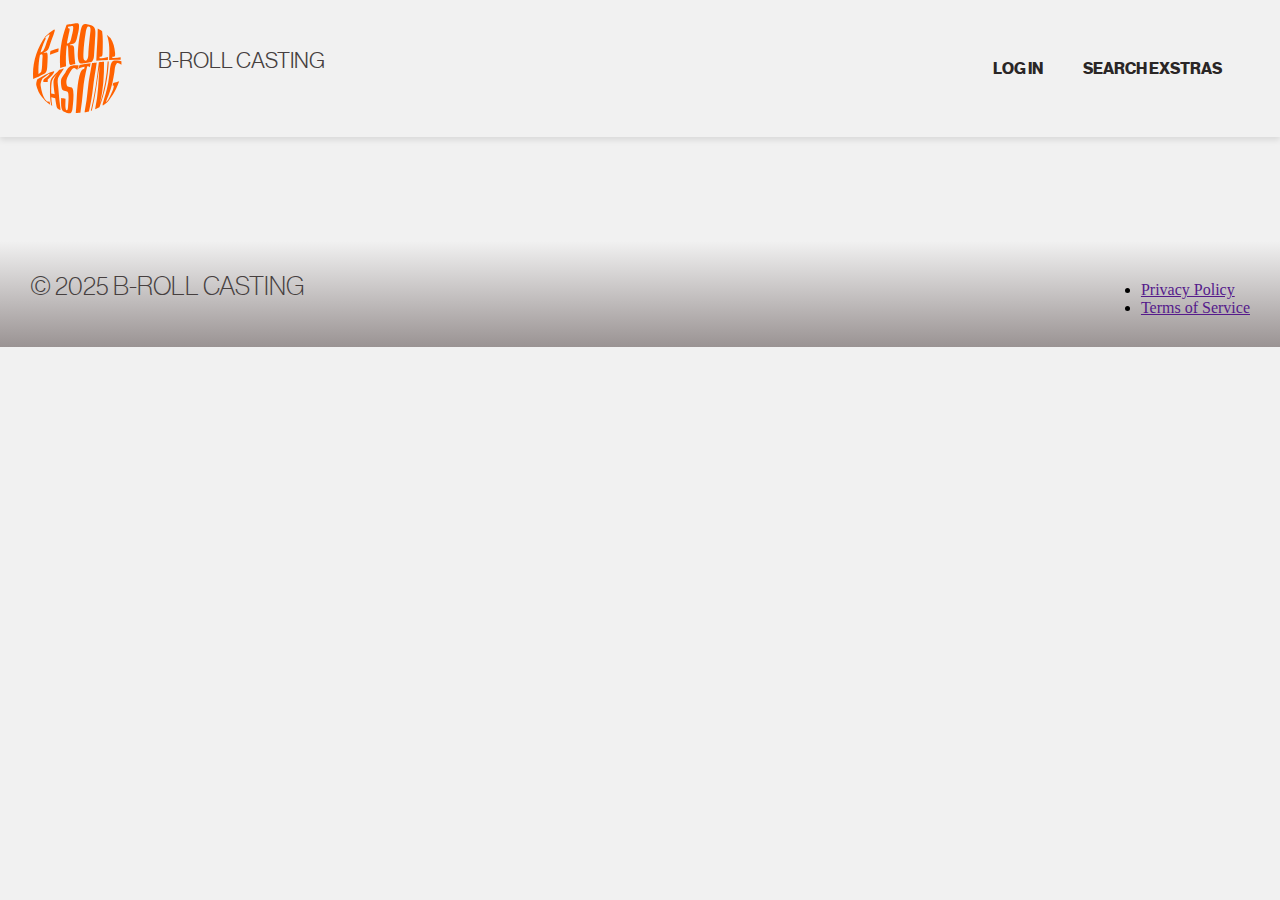
==== login.html @ 60fe9258 "add link header" ====
<!DOCTYPE html>
<html lang="en">
  <head>
    <meta charset="UTF-8" />
    <meta name="viewport" content="width=device-width, initial-scale=1.0" />
    <link rel="stylesheet" href="css/base.css" />
    <link rel="stylesheet" href="css/person.css" />
    <link rel="stylesheet" href="css/menu.css" />

    <title>person</title>
  </head>

  <body>
    <div class="top">
      <header>
        <div class="header-container">
          <div class="logo">
            <a href="index.html">
              <img src="imgs/logo.svg" alt="" class="img_logo" />
            </a>
          </div>
          <div class="menu menu_left"><p>B-ROLL CASTING</p></div>
        </div>
        <nav>
          <ul class="menu">
            <li><a href="login.html">LOG IN</a></li>
            <li><a href="oversigt.html">SEARCH EXSTRAS</a></li>
            <!-- <li><input type="text" class="search-input" placeholder="QUICK SEARCH" /></li> -->
          </ul>
          <div class="burger">
            <div class="line"></div>
            <div class="line"></div>
            <div class="line"></div>
          </div>
        </nav>
      </header>
    </div>
    <main></main>
    <footer>
      <div class="footer-container">
        <div class="footer_left">
          <img src="" alt="" />
          <p>© 2025 B-ROLL CASTING</p>
        </div>
        <div class="footer_right">
          <ul>
            <li><a href="">Privacy Policy</a></li>
            <li><a href="">Terms of Service</a></li>
          </ul>
        </div>
      </div>
    </footer>
    <script src="js/burger.js"></script>
    <script src="js/person.js"></script>
  </body>
</html>
---- css/base.css ----
* {
  margin: 0px;
  padding: 0px;
  box-sizing: border-box;
}

img {
  width: 100%;
  height: auto;
  display: block;
}

:root {
  scroll-behavior: smooth;
}

/* html variabler */
html {
  --primary_grey: #f1f1f1;
  --orange: #ff6201;
  --darkgrey: #463f3f;
  --text_darkgrey: #2a2626;
  --black: #000000;
  --light_yellow: #ffe9bf;
  --lightgrey: #9a9393;
}

/* body og main */
main {
  max-width: 1300px;
  margin: 0 auto;
}

/* bold */
@font-face {
  font-family: "neue_haas_grotesk_display75Bd";
  src: url(../fonte/neue/neuehaasdisplay-bold-webfont.woff2) format("woff2"), url(../fonte/neue/neuehaasdisplay-bold-webfont.woff) format("woff");
  font-weight: normal;
  font-style: normal;
}

/* light  */

@font-face {
  font-family: "neue_haas_grotesk_display45Lt";
  src: url(../fonte/neue/neuehaasdisplay-light-webfont.woff2) format("woff2"), url(../fonte/neue/neuehaasdisplay-light-webfont.woff) format("woff");
  font-weight: normal;
  font-style: normal;
}

/* medium */

@font-face {
  font-family: "neue_haas_grotesk_display65Md";
  src: url(../fonte/neue/neuehaasdisplay-mediu-webfont.woff2) format("woff2"), url(../fonte/neue/neuehaasdisplay-mediu-webfont.woff) format("woff");
  font-weight: normal;
  font-style: normal;
}

/* thin */

@font-face {
  font-family: "neue_haas_grotesk_display35Th";
  src: url(../fonte/neue/neuehaasdisplay-thin-webfont.woff2) format("woff2"), url(../fonte/neue/neuehaasdisplay-thin-webfont.woff) format("woff");
  font-weight: normal;
  font-style: normal;
}

/* black */

@font-face {
  font-family: "neue_haas_grotesk_displa95Blk";
  src: url(../fonte/neue/neuehaasdisplay-black-webfont.woff2) format("woff2"), url(../fonte/neue/neuehaasdisplay-black-webfont.woff) format("woff");
  font-weight: normal;
  font-style: normal;
}

/* light italic */
@font-face {
  font-family: "neue_haas_grotesk_displ36ThIt";
  src: url(../fonte/neue/neuehaasdisplay-thinitalic-webfont.woff2) format("woff2"), url(../fonte/neue/neuehaasdisplay-thinitalic-webfont.woff) format("woff");
  font-weight: normal;
  font-style: normal;
}

/* optipirogi */
@font-face {
  font-family: "optipirogi-romanregular";
  src: url(../fonte/optipirogi/optipirogi-roman-webfont.woff2) format("woff2"), url(../fonte/optipirogi/optipirogi-roman-webfont.woff) format("woff");
  font-weight: normal;
  font-style: normal;
}

.search-input {
  padding: 0.5rem;
  font-size: 1rem;
  border: 1px solid #ccc;
  border-radius: 4px;
}

.menu {
  display: flex;
  align-items: center;
}

.menu li {
  list-style: none;
  margin-right: 1rem; /* Juster afstanden mellem elementerne efter behov */
}

@media (min-width: 920px) {
}
---- css/person.css ----
h1 {
  font-family: "optipirogi-romanregular";
}

main {
  background-color: var(--primary_grey);
  max-width: 1000px;
  padding: 20px;
}

body {
  background-color: var(--primary_grey);
}

.grid_1-1 {
  display: grid;
  grid-template-columns: 1fr 1fr;
  gap: 2rem;
  margin-top: 3rem;
}

.grid_1-1_2 {
  display: grid;
  grid-template-columns: 1fr 1fr;
}

.grid_1-1_2-img img {
  padding: 5px;
}

.div_info {
  margin-top: 4rem;
}

h2 {
  font-family: "neue_haas_grotesk_display75Bd";
  font-size: 50px;
  color: var(--darkgrey);
}

h3 {
  font-family: "neue_haas_grotesk_display65Md";
  font-size: 28px;
  margin-top: 5rem;
  margin-bottom: 1rem;
  color: var(--darkgrey);
}
.h3 {
  font-family: "neue_haas_grotesk_display65Md";
  font-size: 22px;
  margin-bottom: 2rem;
  text-decoration: none;
  color: var(--darkgrey);
}
.h3:hover {
  color: var(--orange);
  transition: all 0.2s ease;
}

h4 {
  font-family: "neue_haas_grotesk_display35Th";
  font-size: 26px;
  margin-bottom: 2rem;
  text-decoration: none;
  color: var(--darkgrey);
}

p {
  font-family: "neue_haas_grotesk_display35Th";
  font-size: 26px;
  margin-bottom: 1rem;
  max-width: 50rem;
  color: var(--darkgrey);
}

span {
  font-family: "neue_haas_grotesk_display65Md";
  font-size: 25px;
  margin-bottom: 1rem;
  max-width: 50rem;
  color: var(--darkgrey);
}

.p_2 {
  font-family: "neue_haas_grotesk_display35Th";
  font-size: 22px;
  margin-bottom: 1rem;
  max-width: 50rem;
  color: var(--darkgrey);
}

.add_to_basket {
  border: solid 1.5px rgb(210, 210, 210);
  border-radius: 4px;
  margin-top: 0.6rem;
  color: var(--darkgrey);
  border: solid 1px var(--orange);
}

.name_mobile {
  display: none;
}

.add_to_basket:hover {
  scale: 1.02;
  transition: all 0.2s ease;
  border: solid 1.5px var(--orange);
}

h5 {
  font-family: "neue_haas_grotesk_display65Md";
  font-size: 20px;
  padding: 1rem;
  max-width: 50rem;
  color: var(--darkgrey);
}

.add_to_basket a {
  text-align: center;
  text-decoration: none;
}

.div_contact {
  margin-top: 5rem;
}

.footer-container {
  display: flex;
  justify-content: space-between;
  background: linear-gradient(var(--primary_grey), var(--lightgrey));
  margin-top: 4rem;
  padding: 30px;
}

.footer-container img {
  width: 60%;
  place-self: end;
}

.footer_right {
  align-self: end;
  place-self: end;
}

@media (max-width: 750px) {
  .name_mobile2 {
    display: none;
  }

  .name_mobile {
    display: block;
  }

  .grid_1-1 {
    display: grid;
    grid-template-columns: 1fr;
    gap: 2rem;
    margin-top: 3rem;
  }

  main {
    padding: 20px;
  }

  .grid_1-1_2 {
    display: grid;
    grid-template-columns: 1fr 1fr;
    gap: 1rem;
  }

  .div_info {
    margin-top: 1rem;
  }

  .div_contact {
    margin-top: 3rem;
  }

  h2 {
    font-family: "neue_haas_grotesk_display75Bd";
    font-size: 40px;
    color: var(--darkgrey);
  }

  h3 {
    font-family: "neue_haas_grotesk_display65Md";
    font-size: 22px;
    margin-top: 5rem;
    margin-bottom: 1rem;
    color: var(--darkgrey);
  }
  .h3 {
    font-family: "neue_haas_grotesk_display65Md";
    font-size: 20px;
    margin-bottom: 2rem;
    text-decoration: none;
    color: var(--darkgrey);
  }
  .h3:hover {
    color: var(--orange);
    transition: all 0.2s ease;
  }

  h4 {
    font-family: "neue_haas_grotesk_display35Th";
    font-size: 22px;
    margin-bottom: 2rem;
    text-decoration: none;
    color: var(--darkgrey);
  }

  p {
    font-family: "neue_haas_grotesk_display35Th";
    font-size: 20px;
    margin-bottom: 1rem;
    max-width: 50rem;
    color: var(--darkgrey);
  }

  .p_2 {
    font-family: "neue_haas_grotesk_display35Th";
    font-size: 18px;
    margin-bottom: 1rem;
    max-width: 50rem;
    color: var(--darkgrey);
  }
}
---- css/menu.css ----
* {
  margin: 0;
  padding: 0;
  box-sizing: border-box;
}

.top {
  position: sticky;
  top: 0;
  width: 100%;
  z-index: 10;
}

.img_logo {
  width: 90%;
  margin-left: 2rem;
}

.header-container {
  display: flex;
  align-items: center;
}

.logo {
  width: 100px;
  margin-right: 10px; /* Juster afstanden mellem logoet og teksten efter behov */
}

.menu_left {
  margin: 0;
}

.menu_left p {
  font-family: "neue_haas_grotesk_display45Lt";
  font-size: 22px;
}

header {
  position: sticky;
  z-index: 100;
  display: flex;
  justify-content: space-between;
  align-items: center;
  background-color: var(--primary_grey);
  box-shadow: 0 3px 6px rgba(0, 0, 0, 0.1);
}

nav {
  display: flex;
  align-items: center;
}

.menu {
  display: flex;
  list-style: none;
  margin: 3rem;
  padding: 0;
}

.menu li {
  margin-right: 20px;
}

.menu li:last-child {
  margin-right: 0;
}

.menu a {
  display: block;
  padding: 10px;
  color: var(--text_darkgrey);
  text-decoration: none;
  transition: color 0.3s;
  text-align: end;
  font-family: "neue_haas_grotesk_display75Bd";
}

.menu a:hover {
  color: var(--orange);
}

.burger {
  width: 30px;
  height: 20px;
  cursor: pointer;
}

.burger .line {
  width: 100%;
  height: 2px;
  background-color: black;
  margin-bottom: 5px;
  transition: 0.2s linear;
}
.burger {
  display: none;
}
@media screen and (max-width: 750px) {
  .menu {
    display: none;
    margin: 0;
    margin-top: 1rem;
  }
  .burger {
    display: block;
  }

  .burger.active .line {
    background-color: var(--orange);
  }

  .burger.active .line:nth-child(1) {
    transform: rotate(45deg) translate(5px, 5px);
    transition: 0.2s linear;
  }

  .burger.active .line:nth-child(2) {
    opacity: 0;
    transition: 0.15s linear;
  }

  .burger.active .line:nth-child(3) {
    transform: rotate(-45deg) translate(5px, -5px);
    transition: 0.2s linear;
  }

  nav.active .menu {
    display: block;
    background-color: var(--primary_grey);
    position: absolute;
    top: 94px;
    left: 0;
    width: 100%;
    box-shadow: 0 10px 10px rgba(0, 0, 0, 0.1);
    z-index: 1;
  }

  nav.active .menu li {
    margin: 10px 20px;
  }

  nav.active .menu a {
    font-size: 24px;
  }

  .img_logo {
    width: 90%;
    margin-left: 1rem;
  }

  .text_logo {
    font-size: 22px;
    font-weight: 700;
    text-decoration: none;
    font-family: "neue_haas_grotesk_display75Bd";
    margin-left: 1rem;
  }

  header {
    position: sticky;
    z-index: 100;
    padding: 20px;
    display: flex;
    justify-content: space-between;
    align-items: center;
    box-shadow: 0 3px 6px rgba(0, 0, 0, 0.1);
  }
}
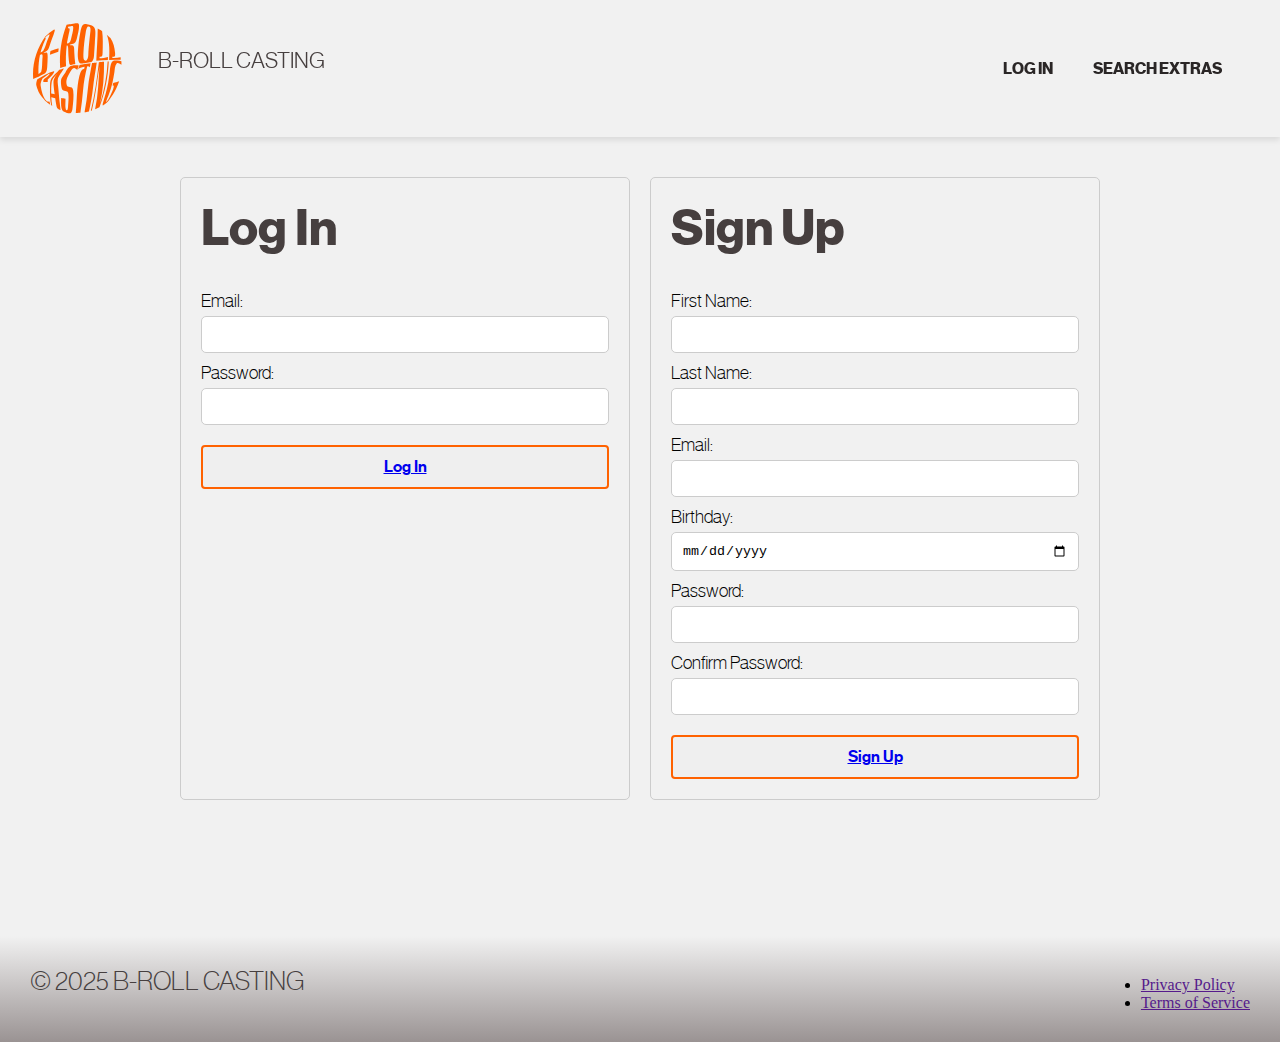
==== commit f6ec4ee0: "login" ====
--- a/login.html
+++ b/login.html
@@ -6,8 +6,9 @@
     <link rel="stylesheet" href="css/base.css" />
     <link rel="stylesheet" href="css/person.css" />
     <link rel="stylesheet" href="css/menu.css" />
+    <link rel="stylesheet" href="css/login.css" />
 
-    <title>person</title>
+    <title>Login / Sign Up</title>
   </head>
 
   <body>
@@ -24,8 +25,7 @@
         <nav>
           <ul class="menu">
             <li><a href="login.html">LOG IN</a></li>
-            <li><a href="oversigt.html">SEARCH EXSTRAS</a></li>
-            <!-- <li><input type="text" class="search-input" placeholder="QUICK SEARCH" /></li> -->
+            <li><a href="oversigt.html">SEARCH EXTRAS</a></li>
           </ul>
           <div class="burger">
             <div class="line"></div>
@@ -35,7 +35,39 @@
         </nav>
       </header>
     </div>
-    <main></main>
+    <main>
+      <div class="login-signup-container">
+        <div class="login-form">
+          <h2>Log In</h2>
+          <form>
+            <label for="login-email">Email:</label>
+            <input type="email" id="login-email" name="login-email" required />
+            <label for="login-password">Password:</label>
+            <input type="password" id="login-password" name="login-password" required />
+            <button type="submit"><a href="welcome.html">Log In</a></button>
+          </form>
+        </div>
+        <div class="signup-form">
+          <h2>Sign Up</h2>
+          <form>
+            <label for="signup-firstname">First Name:</label>
+            <input type="text" id="signup-firstname" name="signup-firstname" required />
+            <label for="signup-lastname">Last Name:</label>
+            <input type="text" id="signup-lastname" name="signup-lastname" required />
+            <label for="signup-email">Email:</label>
+            <input type="email" id="signup-email" name="signup-email" required />
+            <label for="signup-birthday">Birthday:</label>
+            <input type="date" id="signup-birthday" name="signup-birthday" required />
+            <label for="signup-password">Password:</label>
+            <input type="password" id="signup-password" name="signup-password" required />
+            <label for="signup-confirm-password">Confirm Password:</label>
+            <input type="password" id="signup-confirm-password" name="signup-confirm-password" required />
+
+            <button type="submit"><a href="welcome.html">Sign Up</a></button>
+          </form>
+        </div>
+      </div>
+    </main>
     <footer>
       <div class="footer-container">
         <div class="footer_left">
--- a/css/login.css
+++ b/css/login.css
@@ -0,0 +1,62 @@
+.login-signup-container {
+  display: grid;
+  grid-template-columns: 1fr 1fr;
+  gap: 20px;
+  padding: 20px;
+}
+
+.login-form,
+.signup-form {
+  border: 1px solid #ccc;
+  padding: 20px;
+  border-radius: 5px;
+  margin-bottom: 2rem;
+}
+
+.login-form h2,
+.signup-form h2 {
+  margin-bottom: 2rem;
+}
+
+.login-form label,
+.signup-form label {
+  display: block;
+  margin-bottom: 5px;
+  font-family: "neue_haas_grotesk_display35Th";
+  font-size: 18px;
+}
+
+.login-form input,
+.signup-form input {
+  width: 100%;
+  padding: 10px;
+  margin-bottom: 10px;
+  border: 1px solid #ccc;
+  border-radius: 5px;
+}
+
+.signup-form div {
+  margin-bottom: 10px;
+}
+
+.login-form button,
+.signup-form button {
+  width: 100%;
+  padding: 10px;
+  cursor: pointer;
+  border: solid 1.5px rgb(210, 210, 210);
+  border-radius: 4px;
+  margin-top: 0.6rem;
+  color: var(--darkgrey);
+  border: solid 2px var(--orange);
+  font-family: "neue_haas_grotesk_display65Md";
+  font-size: 16px;
+}
+
+.login-form button:hover,
+.signup-form button:hover {
+  scale: 1.02;
+  transition: all 0.2s ease;
+  border: solid 2px var(--orange);
+  color: var(--orange);
+}
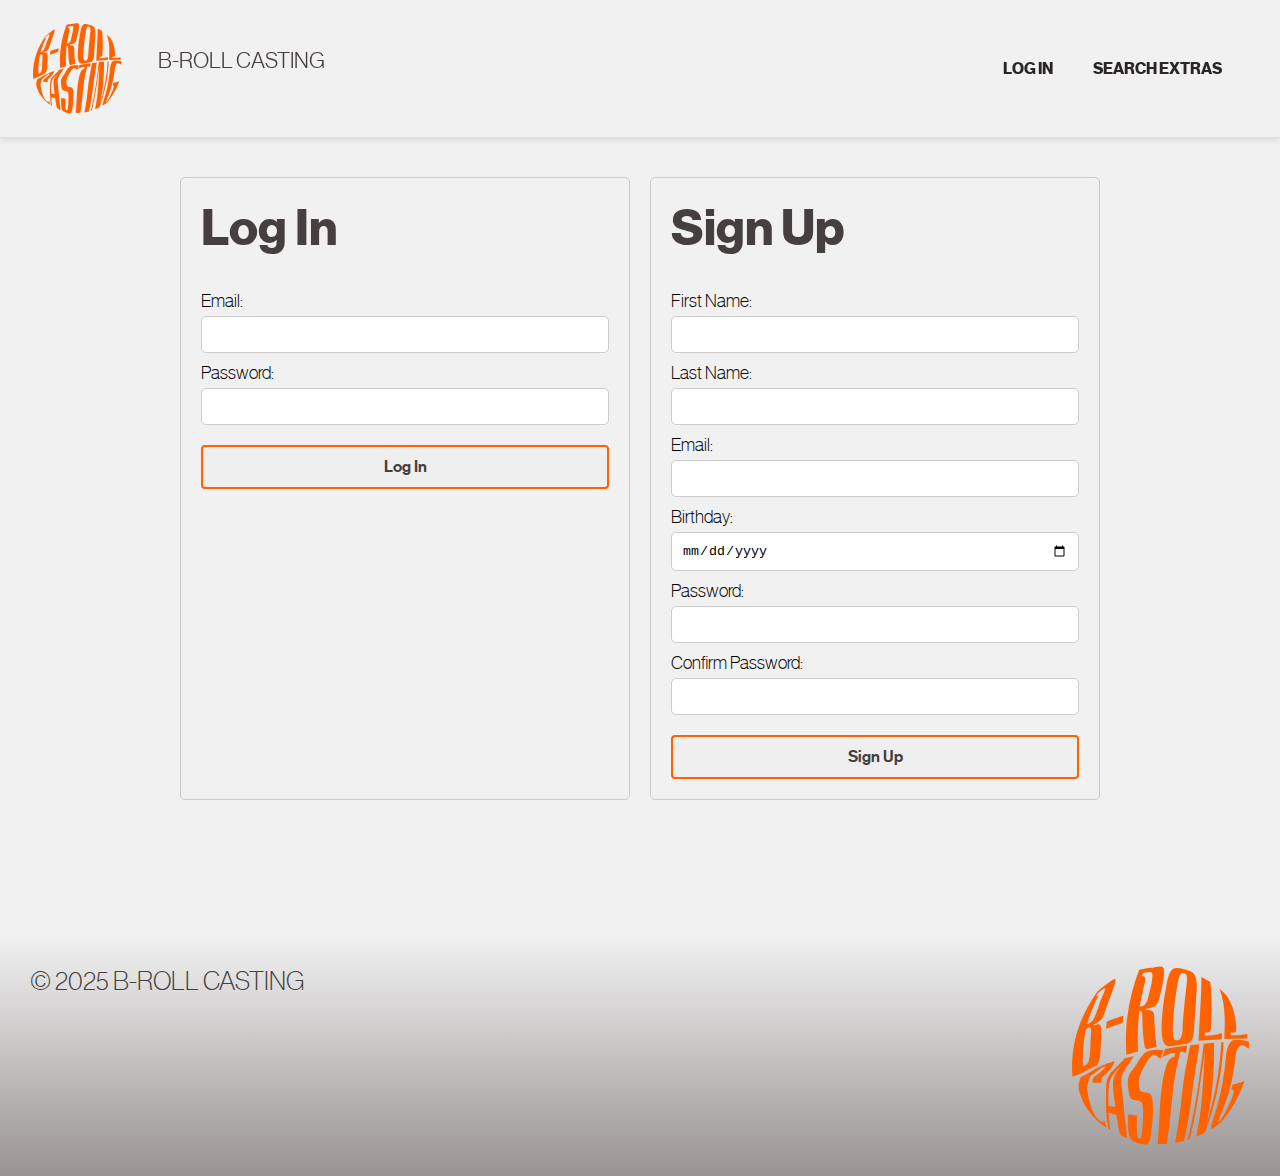
==== commit 3a1f6bb4: "?" ====
--- a/login.html
+++ b/login.html
@@ -75,10 +75,7 @@
           <p>© 2025 B-ROLL CASTING</p>
         </div>
         <div class="footer_right">
-          <ul>
-            <li><a href="">Privacy Policy</a></li>
-            <li><a href="">Terms of Service</a></li>
-          </ul>
+          <img src="imgs/logo.svg" alt="" />
         </div>
       </div>
     </footer>
--- a/css/login.css
+++ b/css/login.css
@@ -53,6 +53,11 @@
   font-size: 16px;
 }
 
+button a {
+  text-decoration: none;
+  color: var(--darkgrey);
+}
+
 .login-form button:hover,
 .signup-form button:hover {
   scale: 1.02;
@@ -60,3 +65,8 @@
   border: solid 2px var(--orange);
   color: var(--orange);
 }
+
+button a:hover {
+  color: var(--orange);
+  transition: all 0.2s ease;
+}
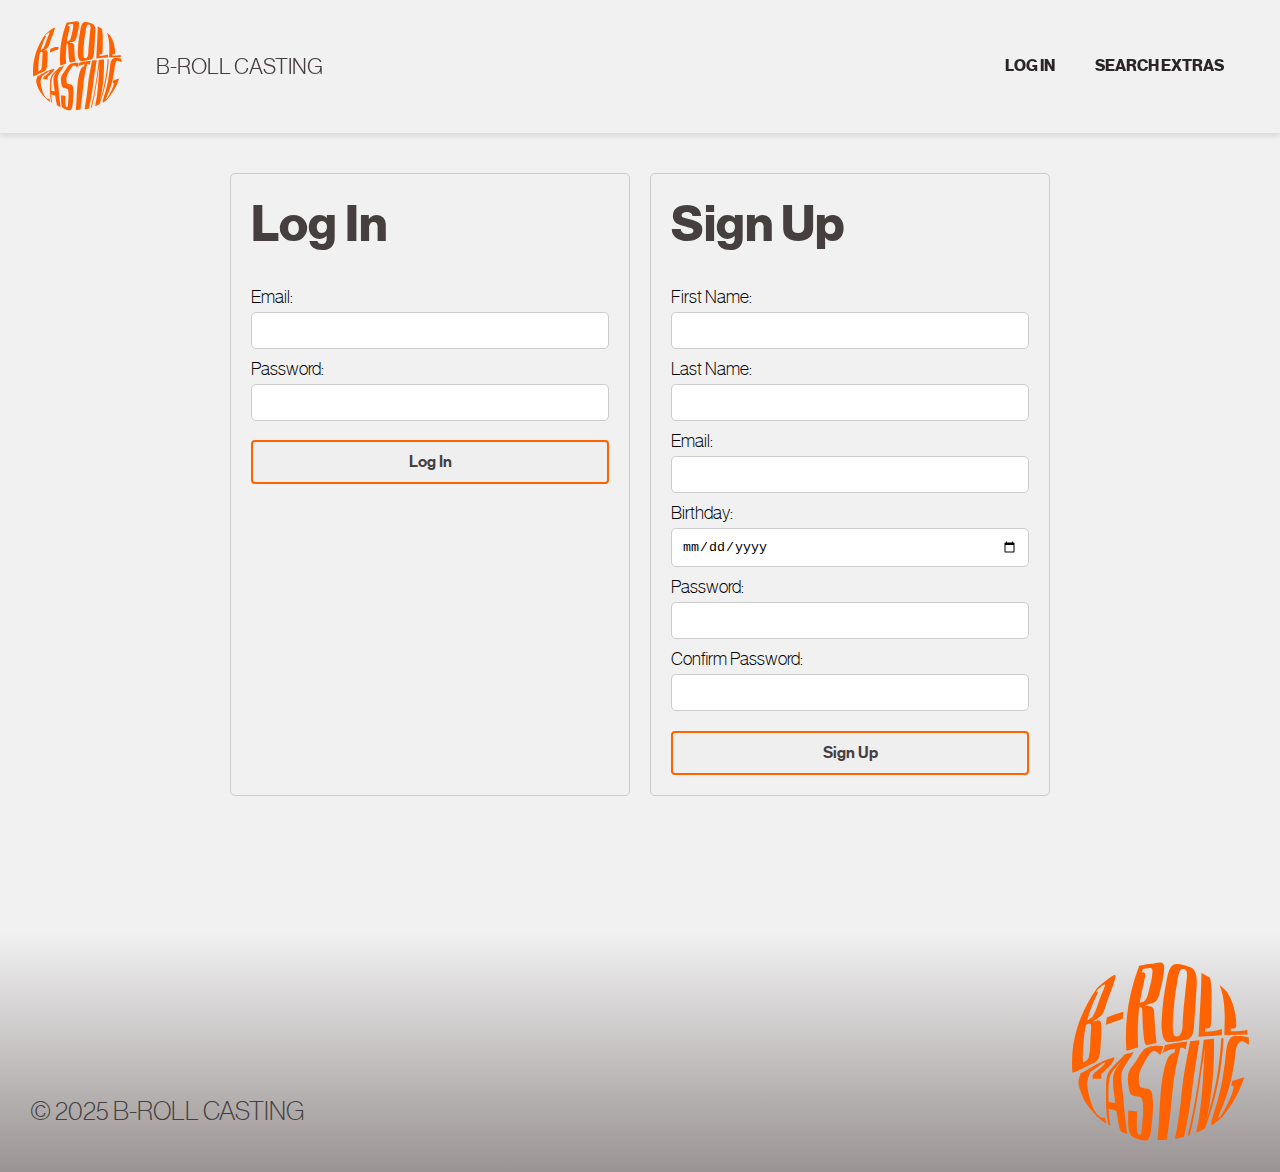
==== commit 123b6fd1: "add detaljer" ====
--- a/login.html
+++ b/login.html
@@ -7,7 +7,10 @@
     <link rel="stylesheet" href="css/person.css" />
     <link rel="stylesheet" href="css/menu.css" />
     <link rel="stylesheet" href="css/login.css" />
-
+    <link rel="apple-touch-icon" sizes="180x180" href="/apple-touch-icon.png" />
+    <link rel="icon" type="image/png" sizes="32x32" href="../favicon_io/favicon-32x32.png" />
+    <link rel="icon" type="image/png" sizes="16x16" href="../favicon_io/favicon-16x16.png" style="width: 130%" />
+    <link rel="manifest" href="/site.webmanifest" />
     <title>Login / Sign Up</title>
   </head>
 
@@ -44,7 +47,7 @@
             <input type="email" id="login-email" name="login-email" required />
             <label for="login-password">Password:</label>
             <input type="password" id="login-password" name="login-password" required />
-            <button type="submit"><a href="welcome.html">Log In</a></button>
+            <button type="submit"><a href="welcome.html"> Log In </a></button>
           </form>
         </div>
         <div class="signup-form">
--- a/css/base.css
+++ b/css/base.css
@@ -26,10 +26,6 @@
 }
 
 /* body og main */
-main {
-  max-width: 1300px;
-  margin: 0 auto;
-}
 
 /* bold */
 @font-face {
@@ -91,22 +87,5 @@
   font-style: normal;
 }
 
-.search-input {
-  padding: 0.5rem;
-  font-size: 1rem;
-  border: 1px solid #ccc;
-  border-radius: 4px;
-}
-
-.menu {
-  display: flex;
-  align-items: center;
-}
-
-.menu li {
-  list-style: none;
-  margin-right: 1rem; /* Juster afstanden mellem elementerne efter behov */
-}
-
 @media (min-width: 920px) {
 }
--- a/css/person.css
+++ b/css/person.css
@@ -1,11 +1,8 @@
-h1 {
-  font-family: "optipirogi-romanregular";
-}
-
 main {
   background-color: var(--primary_grey);
   max-width: 1000px;
   padding: 20px;
+  margin: 0 auto;
 }
 
 body {
@@ -137,6 +134,10 @@
   place-self: end;
 }
 
+.footer_left {
+  place-content: end;
+}
+
 .footer_right {
   align-self: end;
   place-self: end;
--- a/css/menu.css
+++ b/css/menu.css
@@ -33,6 +33,7 @@
 .menu_left p {
   font-family: "neue_haas_grotesk_display45Lt";
   font-size: 22px;
+  margin: 0;
 }
 
 header {
@@ -53,7 +54,7 @@
 .menu {
   display: flex;
   list-style: none;
-  margin: 3rem;
+  margin: 2.9rem;
   padding: 0;
 }
 
--- a/css/login.css
+++ b/css/login.css
@@ -1,3 +1,7 @@
+main {
+  max-width: 900px;
+  margin: 0 auto;
+}
 .login-signup-container {
   display: grid;
   grid-template-columns: 1fr 1fr;
@@ -70,3 +74,34 @@
   color: var(--orange);
   transition: all 0.2s ease;
 }
+
+.footer-container {
+  display: flex;
+  justify-content: space-between;
+  background: linear-gradient(var(--primary_grey), var(--lightgrey));
+  margin-top: 4rem;
+  padding: 30px;
+}
+
+.footer-container img {
+  width: 60%;
+  place-self: end;
+}
+
+.footer_left {
+  place-content: end;
+}
+
+.footer_right {
+  align-self: end;
+  place-self: end;
+}
+
+@media screen and (max-width: 750px) {
+  .login-signup-container {
+    display: grid;
+    grid-template-columns: 1fr;
+    gap: 20px;
+    padding: 20px;
+  }
+}
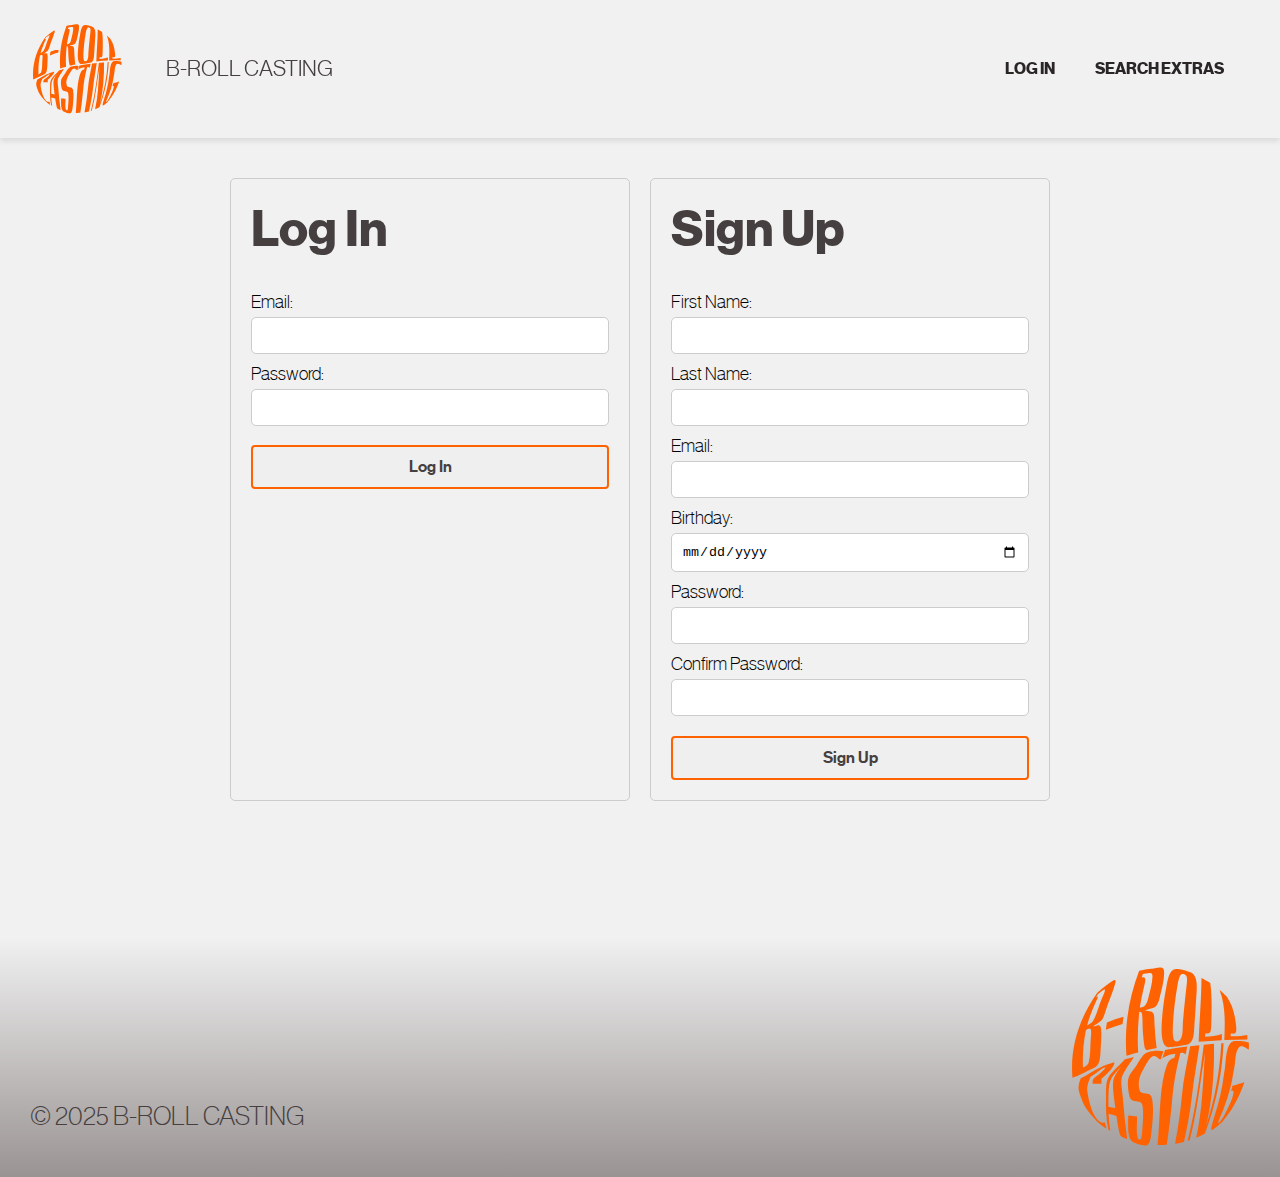
==== commit cb2e6621: "add link i menu" ====
--- a/login.html
+++ b/login.html
@@ -19,11 +19,11 @@
       <header>
         <div class="header-container">
           <div class="logo">
-            <a href="index.html">
-              <img src="imgs/logo.svg" alt="" class="img_logo" />
-            </a>
+            <a href="index.html"> <img src="imgs/logo.svg" alt=logo" class="img_logo" /> </a>
           </div>
-          <div class="menu menu_left"><p>B-ROLL CASTING</p></div>
+          <div class="menu menu_left">
+            <a href="index.html"><p>B-ROLL CASTING</p></a>
+          </div>
         </div>
         <nav>
           <ul class="menu">
